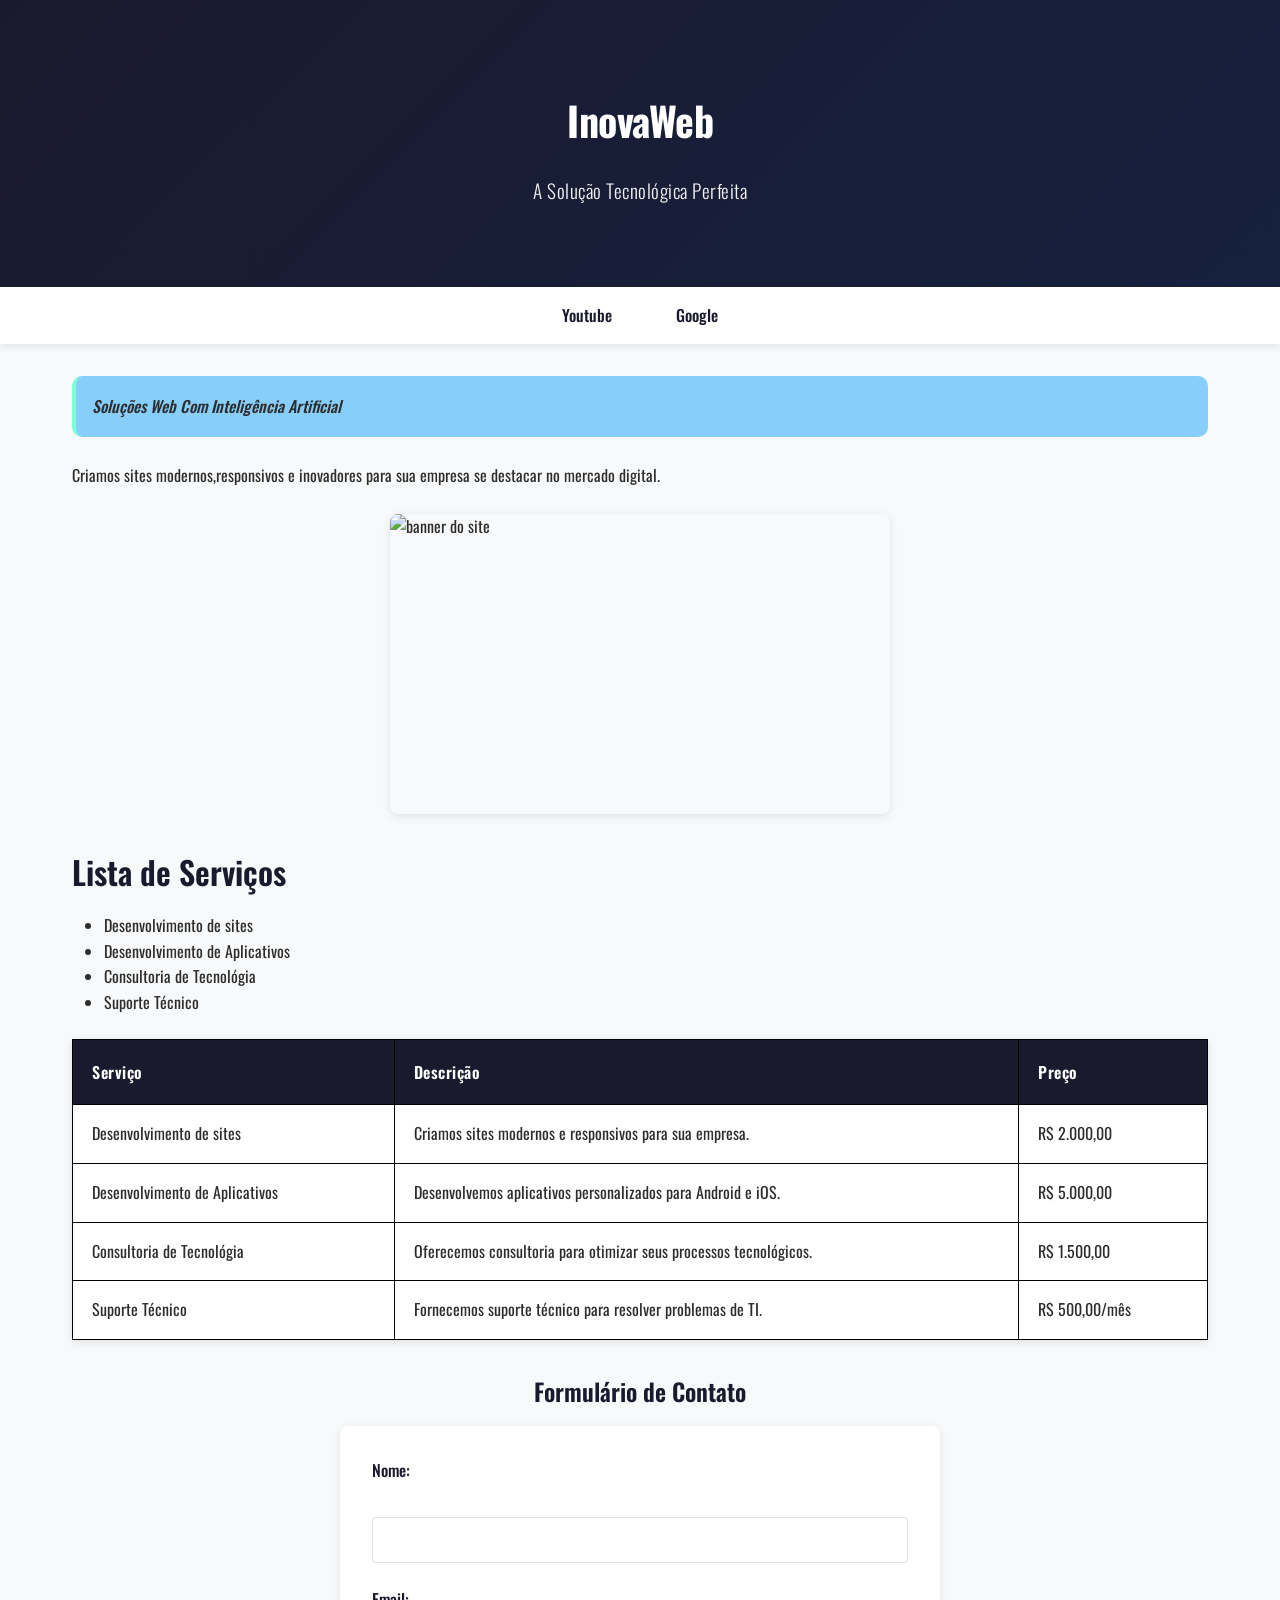
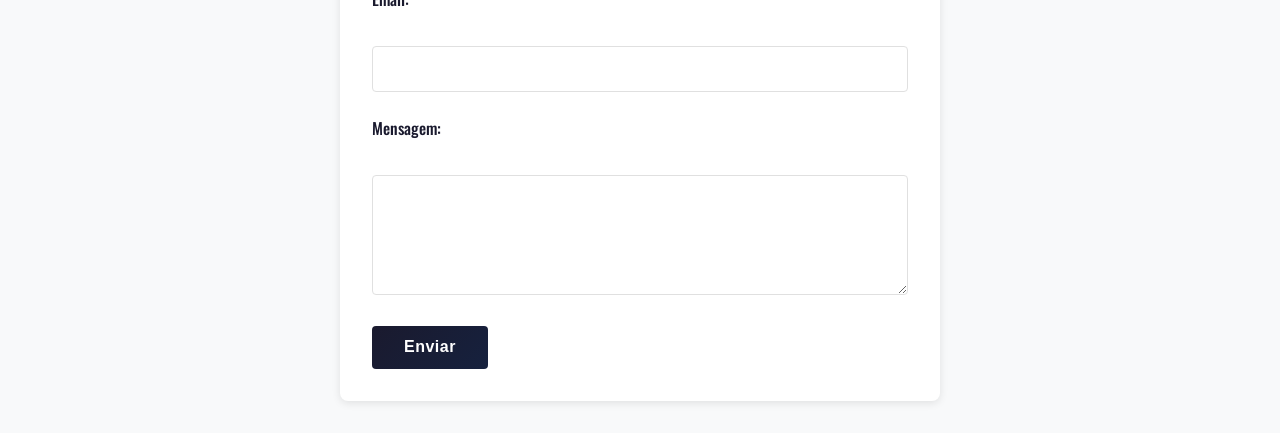
==== aula04/index.html @ d1c5267f "Restructure Aula 4 to aula04 and add CSS Remove legacy files (Aula 4/index.html, Aula 4/imagem-inova" ====
<!doctype html>
  <html lang="pt-BR">
  <head>
    <meta charset="UTF-8" />
    <meta name="viewport" content="width=device-width, initial-scale=1.0" />
    <title>InovaWeb</title>
    <link rel="stylesheet" href="css/styles.css" />
    <link href="https://fonts.googleapis.com/css2?family=Oswald:wght@200..700&display=swap" rel="stylesheet">
  </head>
  <body> 
    <header id="header">
      <h1>InovaWeb</h1>
      <h2>A Solução Tecnológica Perfeita</h2>
    </header>
  
    <nav>
      <ul>
        <li>
          <a href="https:/www.youtube.com" target="_blank">Youtube</a>
        </li>
        <li>
          <a href="https:/www.google.com" target="_blank">Google</a>
        </li>
      </ul>
    </nav>
  
    <!--Isso é um comentario-->

    <!-- test -->
    <div>
      <p class="destaque italico">Soluções Web Com Inteligência Artificial</p>
      <p>Criamos sites modernos,responsivos e inovadores para sua empresa se destacar no mercado digital.</p>
      <img
        src="file:///C:/Users/ADM/Downloads/webinova2.webp"
        alt="banner do site"
      />
    </div>

    <div>
      <h1>Lista de Serviços</h1>
      <ul>
        <li>Desenvolvimento de sites</li>
        <li>Desenvolvimento de Aplicativos</li>
        <li>Consultoria de Tecnológia</li>
        <li>Suporte Técnico</li>
      </ul>

      <table>
        <tr>
          <th>Serviço</th>
          <th>Descrição</th>
          <th>Preço</th>
        </tr>
        <tr>
          <td>Desenvolvimento de sites</td>
          <td>Criamos sites modernos e responsivos para sua empresa.</td>
          <td>R$ 2.000,00</td>
        </tr>
        <tr>
          <td>Desenvolvimento de Aplicativos</td>
          <td>Desenvolvemos aplicativos personalizados para Android e iOS.</td>
          <td>R$ 5.000,00</td>
        </tr>
        <tr>
          <td>Consultoria de Tecnológia</td>
          <td>
            Oferecemos consultoria para otimizar seus processos tecnológicos.
          </td>
          <td>R$ 1.500,00</td>
        </tr>
        <tr>
          <td>Suporte Técnico</td>
          <td>Fornecemos suporte técnico para resolver problemas de TI.</td>
          <td>R$ 500,00/mês</td>
        </tr>
      </table>
    </div>
    <div>
      <h3>Formulário de Contato</h3>
      <form action="enviar.php" method="post">
        <label for="nome">Nome:</label>
        <br />
        <input type="text" id="nome" name="nome" />
        <br />
        <label for="email">Email:</label>
        <br />
        <input type="email" id="email" name="email" />
        <br />
        <label for="mensagem">Mensagem:</label>
        <br />
        <textarea id="mensagem" name="mensagem"></textarea>
        <br />
        <input type="submit" value="Enviar" />
      </form>
    </div>
  </body>
</html>
---- aula04/css/styles.css ----
/* ========================================
   VARIÁVEIS E RESET
   ======================================== */
:root {
  --cor-primaria: #1a1a2e;
  --cor-secundaria: #16213e;
  --cor-acento: #0f3460;
  --cor-destaque: #e94560;
  --cor-texto: #2d2d2d;
  --cor-fundo: #f8f9fa;
  --cor-borda: #e0e0e0;
  --transicao: all 0.3s ease;
  --sombra: 0 2px 8px rgba(0, 0, 0, 0.1);
}

* {
  margin: 0;
  padding: 0;
  box-sizing: border-box;
}

html {
  scroll-behavior: smooth;
}

body {
  font-family: "Oswald", sans-serif;
  line-height: 1.6;
  color: var(--cor-texto);
  background-color: var(--cor-fundo);
}

/* ========================================
   HEADER
   ======================================== */
#header {
  background: linear-gradient(135deg, var(--cor-primaria) 0%, var(--cor-secundaria) 100%);
  color: white;
  padding: 4rem 2rem;
  text-align: center;
  box-shadow: var(--sombra);
}

#header h1 {
  font-size: 2.5rem;
  font-weight: 700;
  margin-bottom: 0.5rem;
  letter-spacing: -0.5px;
  color: white;
}

#header h2 {
  font-size: 1.2rem;
  font-weight: 300;
  opacity: 0.95;
  letter-spacing: 0.5px;
  color: white;
}

/* ========================================
   NAVEGAÇÃO
   ======================================== */
nav {
  background-color: white;
  box-shadow: var(--sombra);
  position: sticky;
  top: 0;
  z-index: 100;
  margin-bottom: 2rem;
}

nav ul {
  list-style: none;
  display: flex;
  justify-content: center;
  flex-wrap: wrap;
  max-width: 1200px;
  margin: 0 auto;
  padding: 1rem;
  gap: 2rem;
}

nav li {
  color: var(--cor-primaria);
  font-weight: 500;
}

nav a {
  text-decoration: none;
  color: var(--cor-primaria);
  font-weight: 500;
  padding: 0.5rem 1rem;
  border-radius: 4px;
  transition: var(--transicao);
}

nav a:hover {
  color: var(--cor-destaque);
  background-color: rgba(233, 69, 96, 0.1);
}

/* ========================================
   CONTAINERS
   ======================================== */
div {
  max-width: 1200px;
  margin: 0 auto 2rem;
  padding: 0 2rem;
}

p {
  margin-bottom: 1rem;
  line-height: 1.8;
}

/* ========================================
   HEADINGS
   ======================================== */
h1, h2, h3, h4, h5, h6 {
  color: var(--cor-primaria);
  margin-top: 1.5rem;
  margin-bottom: 1rem;
  font-weight: 600;
}

h1 { font-size: 2rem; }
h2 { font-size: 1.8rem; }
h3 { 
  font-size: 1.5rem;
  text-align: center;
}

/* ========================================
   CLASSES UTILITÁRIAS
   ======================================== */
.destaque {
  background-color: #87cefa;
  border-left: 4px solid aquamarine;
  padding: 1rem;
  border-radius: 10px;
  margin: 1.5rem 0px;
  font-weight: 500;
}

.italico {
  font-style: italic;
}

/* ========================================
   IMAGENS
   ======================================== */
img {
  max-width: 100%;
  height: 300px;
  width: 500px;
  display: block;
  margin: 1.5rem auto;
  border-radius: 8px;
  box-shadow: var(--sombra);
  transition: var(--transicao);
}

img:hover {
  transform: translateY(-4px);
  box-shadow: 0 8px 16px rgba(0, 0, 0, 0.15);
}

/* ========================================
   LISTAS
   ======================================== */
ul, ol {
  margin-left: 2rem;
  margin-bottom: 1rem;
}

ul li, ol li {
  color: var(--cor-texto);
}

/* ========================================
   TABELA
   ======================================== */
table {
  width: 100%;
  border-collapse: collapse;
  margin: 1.5rem 0;
  background-color: white;
  box-shadow: var(--sombra);
  border: 1px solid #000;
}

table th {
  background-color: var(--cor-primaria);
  color: white;
  padding: 1.2rem;
  text-align: left;
  font-weight: 600;
  letter-spacing: 0.5px;
  border: 1px solid #000;
}

table td {
  padding: 1rem 1.2rem;
  border: 1px solid #000;
}

table tr:hover {
  background-color: rgba(15, 52, 96, 0.05);
  transition: var(--transicao);
}

/* ========================================
   FORMULÁRIO
   ======================================== */
form {
  background-color: white;
  padding: 2rem;
  border-radius: 8px;
  box-shadow: var(--sombra);
  max-width: 600px;
  margin: 0 auto;
}

label {
  display: block;
  margin-bottom: 0.5rem;
  font-weight: 500;
  color: var(--cor-primaria);
}

input[type="text"],
input[type="email"],
textarea {
  width: 100%;
  padding: 0.8rem;
  margin-bottom: 1.5rem;
  border: 1px solid var(--cor-borda);
  border-radius: 4px;
  font-size: 1rem;
  transition: var(--transicao);
}

input[type="text"]:focus,
input[type="email"]:focus,
textarea:focus {
  outline: none;
  border-color: var(--cor-acento);
  box-shadow: 0 0 0 3px rgba(15, 52, 96, 0.1);
  background-color: rgba(15, 52, 96, 0.02);
}

textarea {
  resize: vertical;
  min-height: 120px;
}

input[type="submit"] {
  background: linear-gradient(135deg, var(--cor-primaria) 0%, var(--cor-secundaria) 100%);
  color: white;
  padding: 0.8rem 2rem;
  border: none;
  border-radius: 4px;
  font-size: 1rem;
  font-weight: 600;
  cursor: pointer;
  transition: var(--transicao);
  letter-spacing: 0.5px;
}

input[type="submit"]:hover {
  transform: translateY(-2px);
  box-shadow: 0 4px 12px rgba(26, 26, 46, 0.3);
}

input[type="submit"]:active {
  transform: translateY(0);
}

/* ========================================
   RESPONSIVIDADE
   ======================================== */
@media (max-width: 768px) {
  #header h1 {
    font-size: 2rem;
  }

  #header h2 {
    font-size: 1rem;
  }

  nav ul {
    gap: 1rem;
  }

  h1 {
    font-size: 1.5rem;
  }

  h2 {
    font-size: 1.3rem;
  }

  h3 {
    font-size: 1.1rem;
  }

  div {
    padding: 0 1rem;
  }

  table {
    font-size: 0.9rem;
  }

  table th,
  table td {
    padding: 0.8rem;
  }

  form {
    padding: 1.5rem;
  }
}

@media (max-width: 480px) {
  #header {
    padding: 2rem 1rem;
  }

  #header h1 {
    font-size: 1.5rem;
  }

  nav ul {
    flex-direction: column;
    gap: 0.5rem;
  }

  nav a {
    display: block;
    text-align: center;
  }

  .destaque {
    font-size: 1.1rem;
  }
}
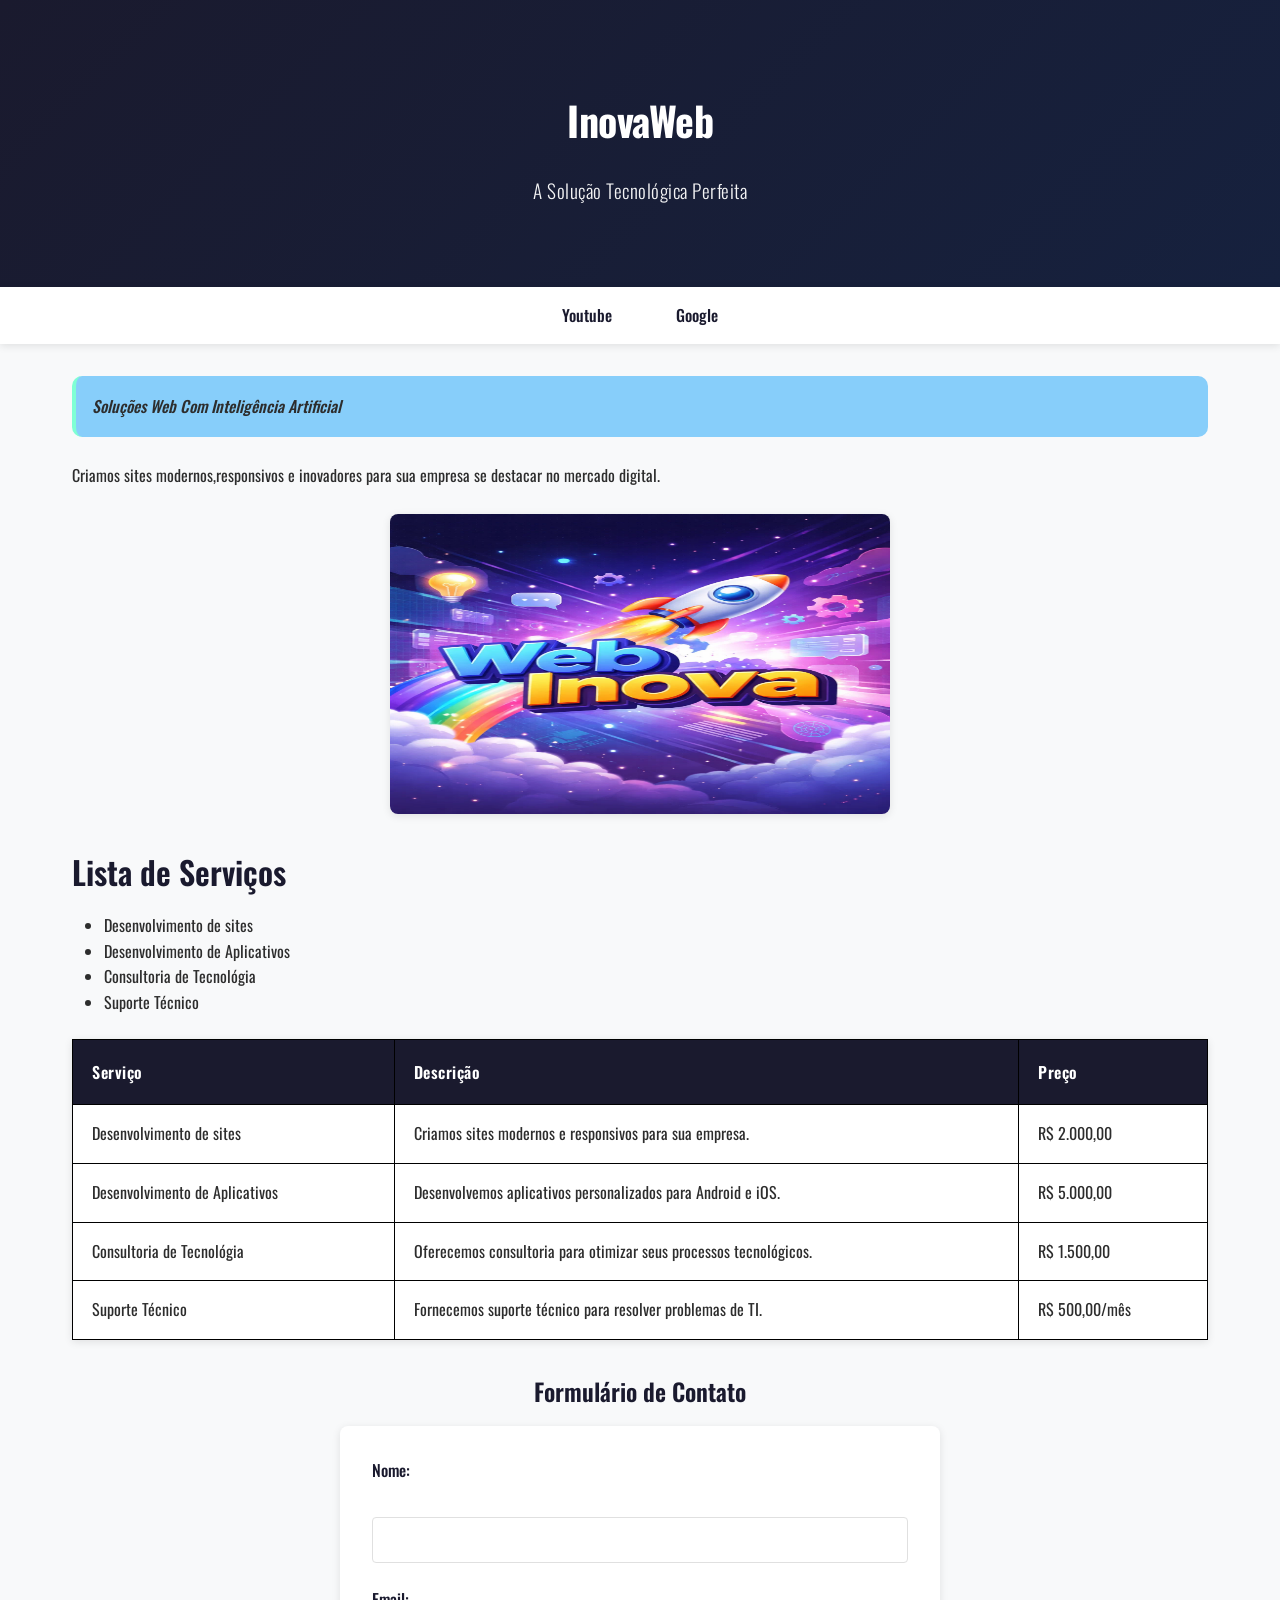
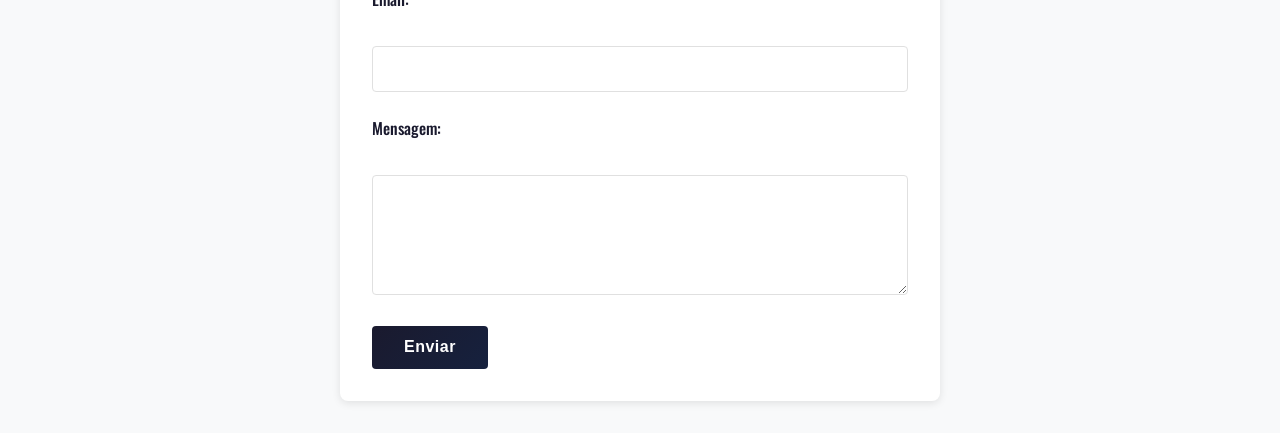
==== commit 49c1d123: "Add aula04/webinova2.webp image Add a new binary image asset webinova2.webp to the aula04 directory." ====
--- a/aula04/index.html
+++ b/aula04/index.html
@@ -31,7 +31,7 @@
       <p class="destaque italico">Soluções Web Com Inteligência Artificial</p>
       <p>Criamos sites modernos,responsivos e inovadores para sua empresa se destacar no mercado digital.</p>
       <img
-        src="file:///C:/Users/ADM/Downloads/webinova2.webp"
+        src="webinova2.webp"
         alt="banner do site"
       />
     </div>
